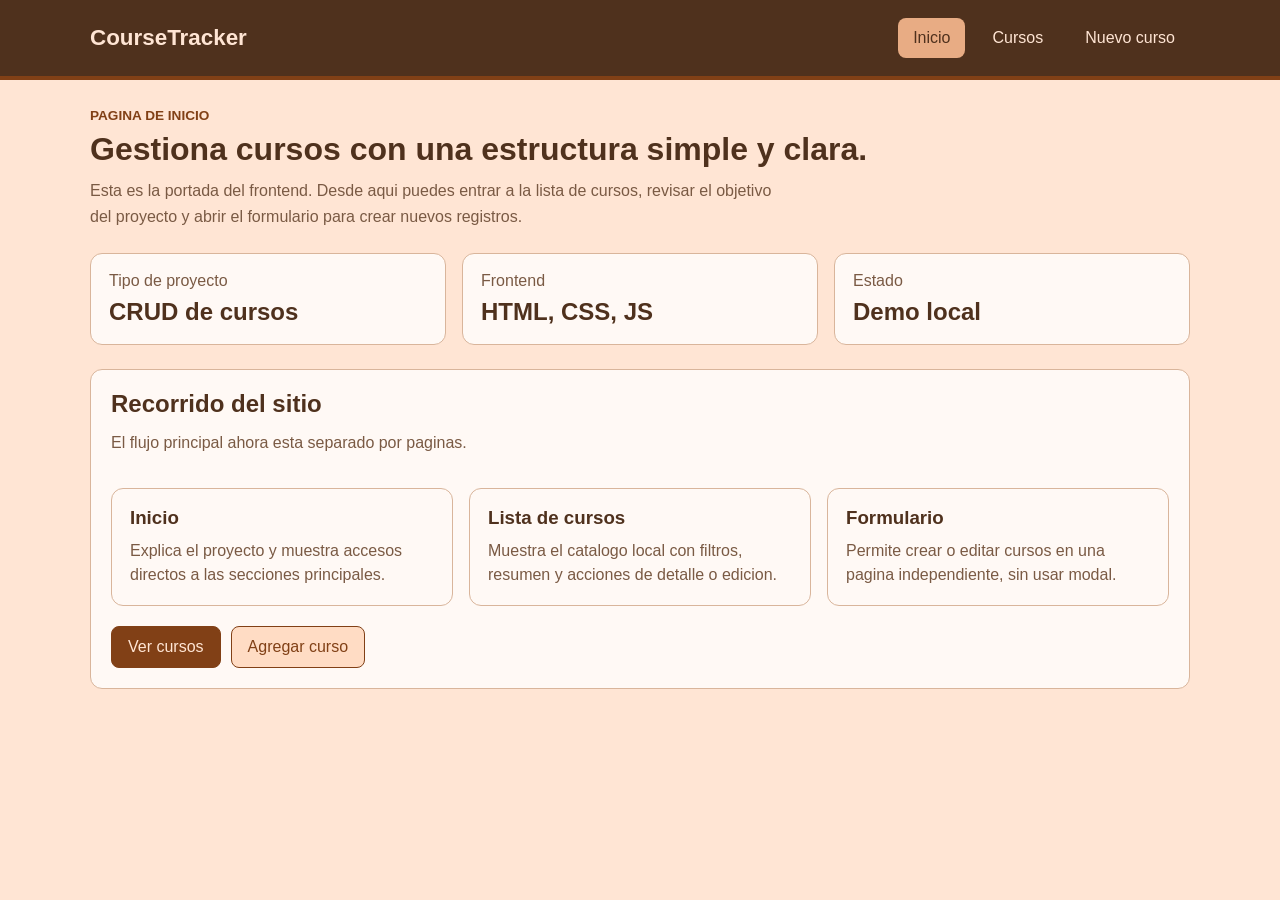
==== index.html @ 09d0627a "feat(views): Add initial implementation of CourseTracker frontend with HTML, CSS, and JavaScript fil" ====
<!DOCTYPE html>
<html lang="es">
  <head>
    <meta charset="UTF-8" />
    <meta name="viewport" content="width=device-width, initial-scale=1.0" />
    <title>CourseTracker | Inicio</title>
    <link rel="stylesheet" href="./css/styles.css" />
  </head>
  <body data-page="home">
    <header class="site-header">
      <div class="container header-row">
        <a class="brand" href="./index.html">CourseTracker</a>
        <nav class="site-nav" aria-label="Principal">
          <a class="nav-link is-active" href="./index.html">Inicio</a>
          <a class="nav-link" href="./courses.html">Cursos</a>
          <a class="nav-link" href="./form.html">Nuevo curso</a>
        </nav>
      </div>
    </header>

    <main class="container page-content">
      <section class="intro-block">
        <p class="section-kicker">Pagina de inicio</p>
        <h1>Gestiona cursos con una estructura simple y clara.</h1>
        <p class="lead">
          Esta es la portada del frontend. Desde aqui puedes entrar a la lista
          de cursos, revisar el objetivo del proyecto y abrir el formulario para
          crear nuevos registros.
        </p>
      </section>

      <section class="summary-grid" aria-label="Resumen general">
        <article class="summary-card">
          <span>Tipo de proyecto</span>
          <strong>CRUD de cursos</strong>
        </article>
        <article class="summary-card">
          <span>Frontend</span>
          <strong>HTML, CSS, JS</strong>
        </article>
        <article class="summary-card">
          <span>Estado</span>
          <strong>Demo local</strong>
        </article>
      </section>

      <section class="panel home-panel">
        <div class="panel-header">
          <div>
            <h2>Recorrido del sitio</h2>
            <p>El flujo principal ahora esta separado por paginas.</p>
          </div>
        </div>

        <div class="home-grid">
          <article class="info-card">
            <h3>Inicio</h3>
            <p>Explica el proyecto y muestra accesos directos a las secciones principales.</p>
          </article>
          <article class="info-card">
            <h3>Lista de cursos</h3>
            <p>Muestra el catalogo local con filtros, resumen y acciones de detalle o edicion.</p>
          </article>
          <article class="info-card">
            <h3>Formulario</h3>
            <p>Permite crear o editar cursos en una pagina independiente, sin usar modal.</p>
          </article>
        </div>

        <div class="panel-actions">
          <a class="button button-primary" href="./courses.html">Ver cursos</a>
          <a class="button button-secondary" href="./form.html">Agregar curso</a>
        </div>
      </section>
    </main>
  </body>
</html>
---- css/styles.css ----
:root {
  --brown-main: #814016;
  --brown-dark: #4f311d;
  --peach: #e8ac84;
  --cream: #ffdcc4;
  --cream-light: #ffe5d4;
  --white-soft: #fff9f5;
  --text-main: #4f311d;
  --text-soft: #7a5a44;
  --border: #d9b59b;
  --radius-sm: 8px;
  --radius-md: 12px;
  --radius-lg: 16px;
}

* {
  box-sizing: border-box;
}

body {
  margin: 0;
  font-family: Arial, Helvetica, sans-serif;
  background-color: var(--cream-light);
  color: var(--text-main);
}

a {
  color: inherit;
  text-decoration: none;
}

button,
input,
select,
textarea {
  font: inherit;
}

button {
  cursor: pointer;
}

.container {
  width: min(1100px, calc(100% - 32px));
  margin: 0 auto;
}

.site-header {
  background-color: var(--brown-dark);
  border-bottom: 4px solid var(--brown-main);
}

.header-row {
  display: flex;
  justify-content: space-between;
  align-items: center;
  gap: 16px;
  padding: 18px 0;
}

.brand {
  color: var(--cream-light);
  font-size: 1.4rem;
  font-weight: 700;
}

.site-nav {
  display: flex;
  gap: 12px;
  flex-wrap: wrap;
}

.nav-link {
  padding: 10px 14px;
  border: 1px solid transparent;
  color: var(--cream-light);
  border-radius: var(--radius-sm);
}

.nav-link.is-active {
  background-color: var(--peach);
  color: var(--brown-dark);
}

.page-content {
  padding: 28px 0 40px;
}

.intro-block {
  margin-bottom: 24px;
}

.intro-compact {
  margin-bottom: 18px;
}

.section-kicker {
  margin: 0 0 8px;
  color: var(--brown-main);
  font-size: 0.85rem;
  font-weight: 700;
  text-transform: uppercase;
}

.intro-block h1 {
  margin: 0 0 10px;
  font-size: 2rem;
}

.lead {
  max-width: 700px;
  margin: 0;
  color: var(--text-soft);
  line-height: 1.6;
}

.summary-grid {
  display: grid;
  grid-template-columns: repeat(3, minmax(0, 1fr));
  gap: 16px;
  margin-bottom: 24px;
}

.home-grid {
  display: grid;
  grid-template-columns: repeat(3, minmax(0, 1fr));
  gap: 16px;
  margin-bottom: 20px;
}

.summary-card,
.panel,
.course-card,
.info-card {
  background-color: var(--white-soft);
  border: 1px solid var(--border);
  border-radius: var(--radius-md);
}

.summary-card {
  padding: 18px;
}

.info-card {
  padding: 18px;
}

.summary-card span {
  display: block;
  color: var(--text-soft);
  margin-bottom: 8px;
}

.info-card h3 {
  margin: 0 0 10px;
}

.info-card p {
  margin: 0;
  color: var(--text-soft);
  line-height: 1.5;
}

.summary-card strong {
  font-size: 1.5rem;
}

.panel {
  padding: 20px;
}

.home-panel .panel-actions {
  margin-top: 8px;
}

.panel-header {
  display: flex;
  justify-content: space-between;
  align-items: flex-start;
  gap: 16px;
  margin-bottom: 20px;
}

.panel-header h2,
.detail-panel h2,
.form-panel h2 {
  margin: 0 0 8px;
}

.panel-header p,
.detail-panel p,
.detail-grid dd,
.course-card p,
.empty-state p {
  color: var(--text-soft);
}

.panel-actions,
.form-actions,
.card-actions,
.detail-actions {
  display: flex;
  gap: 10px;
  flex-wrap: wrap;
}

.button {
  display: inline-block;
  padding: 11px 16px;
  border: 1px solid var(--brown-main);
  background-color: transparent;
  color: var(--brown-main);
  border-radius: var(--radius-sm);
}

.button-primary {
  background-color: var(--brown-main);
  color: var(--cream-light);
}

.button-secondary {
  background-color: var(--cream);
}

.filters-row {
  display: grid;
  grid-template-columns: 2fr 1fr;
  gap: 16px;
  margin-bottom: 20px;
}

.field {
  display: flex;
  flex-direction: column;
  gap: 8px;
}

.field span {
  font-weight: 700;
}

.field input,
.field select,
.field textarea {
  width: 100%;
  padding: 12px;
  border: 1px solid var(--border);
  background-color: #ffffff;
  color: var(--text-main);
  border-radius: var(--radius-sm);
}

.course-list {
  display: grid;
  grid-template-columns: repeat(auto-fit, minmax(250px, 1fr));
  gap: 16px;
}

.course-card {
  padding: 18px;
}

.course-card h3,
.detail-panel h3,
.empty-state h3 {
  margin: 0 0 10px;
}

.course-badge,
.detail-badge {
  display: inline-block;
  padding: 6px 10px;
  margin-bottom: 12px;
  background-color: var(--peach);
  color: var(--brown-dark);
  font-size: 0.9rem;
  font-weight: 700;
  border-radius: 999px;
}

.course-meta,
.detail-meta {
  display: grid;
  gap: 6px;
  margin-bottom: 12px;
  color: var(--text-soft);
}

.course-price {
  margin: 12px 0;
  font-size: 1.1rem;
  font-weight: 700;
  color: var(--brown-main);
}

.empty-state {
  padding: 30px 20px;
  text-align: center;
  border: 1px dashed var(--border);
  background-color: var(--cream);
  border-radius: var(--radius-md);
}

.detail-panel {
  max-width: 760px;
}

.detail-header {
  margin-bottom: 20px;
}

.detail-grid {
  display: grid;
  grid-template-columns: repeat(2, minmax(0, 1fr));
  gap: 14px;
  margin: 20px 0;
}

.detail-grid div {
  padding: 14px;
  background-color: var(--cream);
  border: 1px solid var(--border);
  border-radius: var(--radius-sm);
}

.detail-grid dt {
  margin-bottom: 6px;
  font-weight: 700;
}

.detail-grid dd {
  margin: 0;
}

.course-form {
  display: grid;
  gap: 18px;
}

.form-grid {
  display: grid;
  grid-template-columns: repeat(2, minmax(0, 1fr));
  gap: 16px;
}

.notice-box {
  padding: 18px;
  background-color: var(--cream);
  border: 1px solid var(--border);
  border-radius: var(--radius-lg);
}

@media (max-width: 780px) {
  .header-row,
  .panel-header {
    flex-direction: column;
    align-items: stretch;
  }

  .summary-grid,
  .home-grid,
  .filters-row,
  .form-grid,
  .detail-grid {
    grid-template-columns: 1fr;
  }

  .container {
    width: min(100% - 20px, 1100px);
  }
}
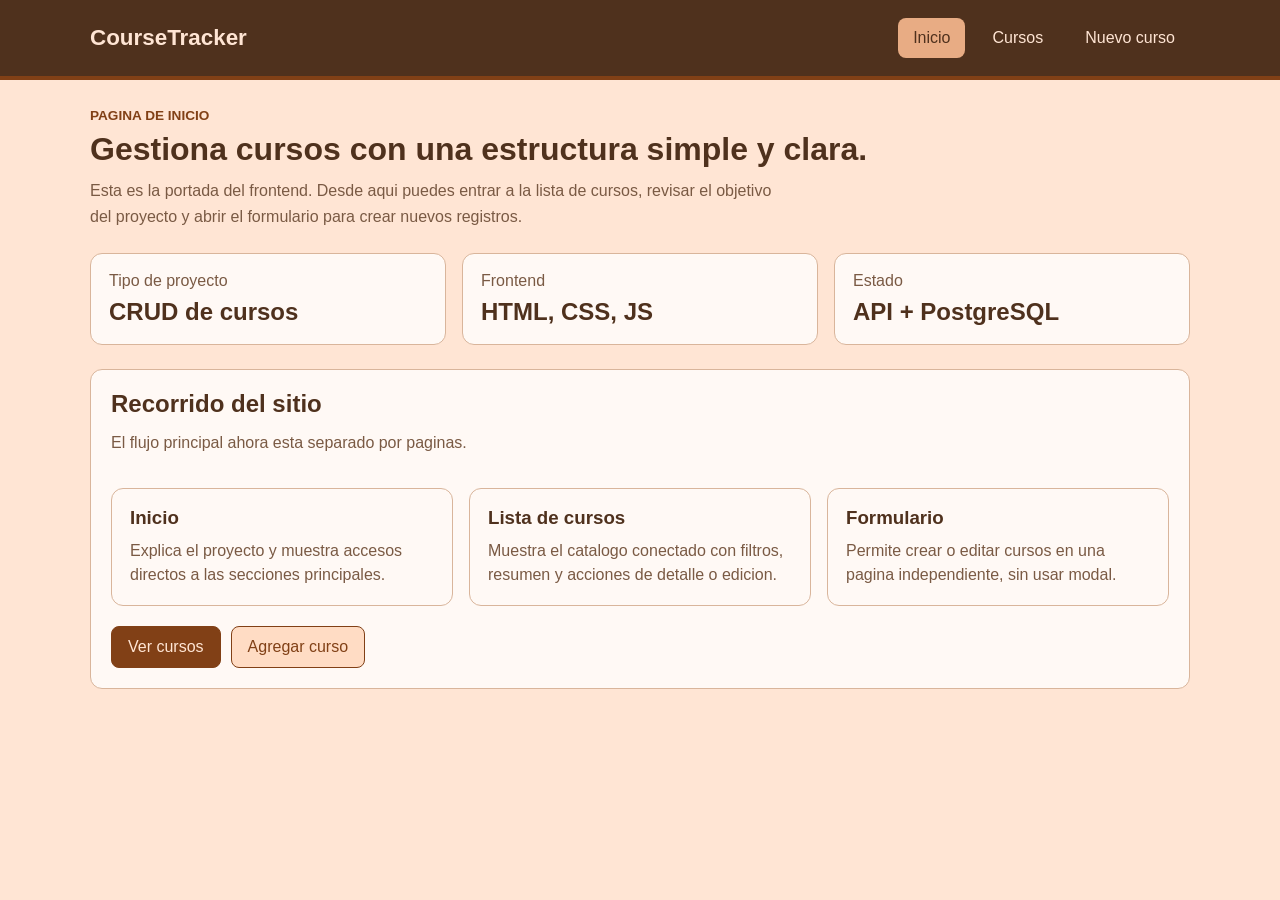
==== commit 2d9147b9: "feat(frontend): connect course pages to backend api" ====
--- a/index.html
+++ b/index.html
@@ -40,7 +40,7 @@
         </article>
         <article class="summary-card">
           <span>Estado</span>
-          <strong>Demo local</strong>
+          <strong>API + PostgreSQL</strong>
         </article>
       </section>
 
@@ -59,7 +59,7 @@
           </article>
           <article class="info-card">
             <h3>Lista de cursos</h3>
-            <p>Muestra el catalogo local con filtros, resumen y acciones de detalle o edicion.</p>
+            <p>Muestra el catalogo conectado con filtros, resumen y acciones de detalle o edicion.</p>
           </article>
           <article class="info-card">
             <h3>Formulario</h3>
--- a/css/styles.css
+++ b/css/styles.css
@@ -40,6 +40,14 @@
   cursor: pointer;
 }
 
+button:disabled,
+input:disabled,
+select:disabled,
+textarea:disabled {
+  cursor: not-allowed;
+  opacity: 0.7;
+}
+
 .container {
   width: min(1100px, calc(100% - 32px));
   margin: 0 auto;
@@ -220,6 +228,11 @@
 
 .button-secondary {
   background-color: var(--cream);
+}
+
+.text-link {
+  color: var(--brown-main);
+  text-decoration: underline;
 }
 
 .filters-row {
@@ -350,6 +363,15 @@
   border-radius: var(--radius-lg);
 }
 
+.notice-box[data-state='error'] {
+  background-color: var(--cream-light);
+  border-color: var(--brown-main);
+}
+
+.notice-box[data-state='info'] {
+  background-color: var(--white-soft);
+}
+
 @media (max-width: 780px) {
   .header-row,
   .panel-header {
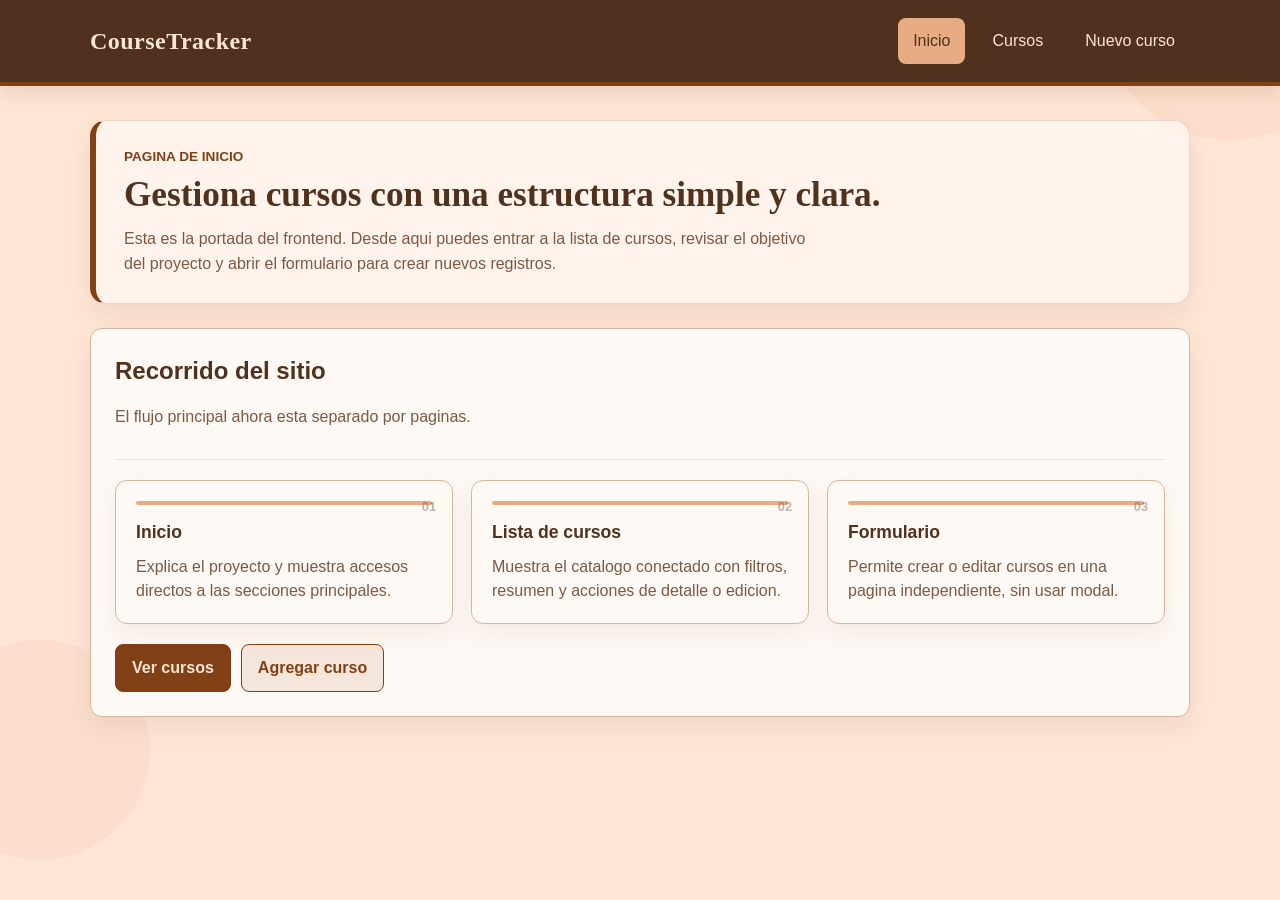
==== commit 067f0cdb: "feat(frontend): enhance course catalog and detail views with visual elements and improved layout" ====
--- a/index.html
+++ b/index.html
@@ -27,21 +27,6 @@
           de cursos, revisar el objetivo del proyecto y abrir el formulario para
           crear nuevos registros.
         </p>
-      </section>
-
-      <section class="summary-grid" aria-label="Resumen general">
-        <article class="summary-card">
-          <span>Tipo de proyecto</span>
-          <strong>CRUD de cursos</strong>
-        </article>
-        <article class="summary-card">
-          <span>Frontend</span>
-          <strong>HTML, CSS, JS</strong>
-        </article>
-        <article class="summary-card">
-          <span>Estado</span>
-          <strong>API + PostgreSQL</strong>
-        </article>
       </section>
 
       <section class="panel home-panel">
--- a/css/styles.css
+++ b/css/styles.css
@@ -8,6 +8,9 @@
   --text-main: #4f311d;
   --text-soft: #7a5a44;
   --border: #d9b59b;
+  --sand-soft: #f4e6da;
+  --shadow-sm: 0 10px 24px rgba(79, 49, 29, 0.08);
+  --shadow-md: 0 14px 32px rgba(79, 49, 29, 0.12);
   --radius-sm: 8px;
   --radius-md: 12px;
   --radius-lg: 16px;
@@ -19,9 +22,36 @@
 
 body {
   margin: 0;
-  font-family: Arial, Helvetica, sans-serif;
+  font-family: "Trebuchet MS", "Segoe UI", Geneva, sans-serif;
   background-color: var(--cream-light);
   color: var(--text-main);
+  line-height: 1.5;
+  position: relative;
+}
+
+body::before,
+body::after {
+  content: '';
+  position: fixed;
+  z-index: -1;
+  border-radius: 999px;
+  opacity: 0.45;
+}
+
+body::before {
+  top: -120px;
+  right: -80px;
+  width: 260px;
+  height: 260px;
+  background-color: rgba(232, 172, 132, 0.28);
+}
+
+body::after {
+  left: -70px;
+  bottom: 40px;
+  width: 220px;
+  height: 220px;
+  background-color: rgba(129, 64, 22, 0.08);
 }
 
 a {
@@ -56,6 +86,7 @@
 .site-header {
   background-color: var(--brown-dark);
   border-bottom: 4px solid var(--brown-main);
+  box-shadow: 0 6px 18px rgba(79, 49, 29, 0.12);
 }
 
 .header-row {
@@ -68,8 +99,10 @@
 
 .brand {
   color: var(--cream-light);
-  font-size: 1.4rem;
-  font-weight: 700;
+  font-size: 1.5rem;
+  font-weight: 700;
+  letter-spacing: 0.02em;
+  font-family: Georgia, "Times New Roman", serif;
 }
 
 .site-nav {
@@ -83,6 +116,12 @@
   border: 1px solid transparent;
   color: var(--cream-light);
   border-radius: var(--radius-sm);
+  transition: background-color 0.18s ease, border-color 0.18s ease, color 0.18s ease;
+}
+
+.nav-link:hover {
+  background-color: rgba(255, 229, 212, 0.12);
+  border-color: rgba(255, 229, 212, 0.2);
 }
 
 .nav-link.is-active {
@@ -91,11 +130,17 @@
 }
 
 .page-content {
-  padding: 28px 0 40px;
+  padding: 34px 0 52px;
 }
 
 .intro-block {
   margin-bottom: 24px;
+  padding: 26px 28px;
+  background-color: rgba(255, 249, 245, 0.72);
+  border: 1px solid rgba(129, 64, 22, 0.16);
+  border-left: 6px solid var(--brown-main);
+  border-radius: var(--radius-lg);
+  box-shadow: var(--shadow-sm);
 }
 
 .intro-compact {
@@ -112,7 +157,9 @@
 
 .intro-block h1 {
   margin: 0 0 10px;
-  font-size: 2rem;
+  font-size: 2.2rem;
+  line-height: 1.15;
+  font-family: Georgia, "Times New Roman", serif;
 }
 
 .lead {
@@ -132,7 +179,7 @@
 .home-grid {
   display: grid;
   grid-template-columns: repeat(3, minmax(0, 1fr));
-  gap: 16px;
+  gap: 18px;
   margin-bottom: 20px;
 }
 
@@ -143,14 +190,29 @@
   background-color: var(--white-soft);
   border: 1px solid var(--border);
   border-radius: var(--radius-md);
+  box-shadow: var(--shadow-sm);
 }
 
 .summary-card {
   padding: 18px;
+  position: relative;
+  overflow: hidden;
 }
 
 .info-card {
-  padding: 18px;
+  padding: 20px;
+  position: relative;
+}
+
+.summary-card::before,
+.info-card::before {
+  content: '';
+  display: block;
+  width: 100%;
+  height: 4px;
+  background-color: var(--peach);
+  border-radius: 999px;
+  margin-bottom: 14px;
 }
 
 .summary-card span {
@@ -161,6 +223,7 @@
 
 .info-card h3 {
   margin: 0 0 10px;
+  font-size: 1.1rem;
 }
 
 .info-card p {
@@ -169,12 +232,38 @@
   line-height: 1.5;
 }
 
+.home-grid .info-card:nth-child(1)::after,
+.home-grid .info-card:nth-child(2)::after,
+.home-grid .info-card:nth-child(3)::after {
+  position: absolute;
+  top: 16px;
+  right: 16px;
+  font-size: 0.8rem;
+  font-weight: 700;
+  color: rgba(79, 49, 29, 0.35);
+}
+
+.home-grid .info-card:nth-child(1)::after {
+  content: '01';
+}
+
+.home-grid .info-card:nth-child(2)::after {
+  content: '02';
+}
+
+.home-grid .info-card:nth-child(3)::after {
+  content: '03';
+}
+
 .summary-card strong {
+  display: block;
   font-size: 1.5rem;
+  line-height: 1.2;
 }
 
 .panel {
-  padding: 20px;
+  padding: 24px;
+  backdrop-filter: blur(1px);
 }
 
 .home-panel .panel-actions {
@@ -187,6 +276,8 @@
   align-items: flex-start;
   gap: 16px;
   margin-bottom: 20px;
+  padding-bottom: 14px;
+  border-bottom: 1px solid rgba(129, 64, 22, 0.12);
 }
 
 .panel-header h2,
@@ -210,6 +301,7 @@
   display: flex;
   gap: 10px;
   flex-wrap: wrap;
+  align-items: center;
 }
 
 .button {
@@ -219,6 +311,9 @@
   background-color: transparent;
   color: var(--brown-main);
   border-radius: var(--radius-sm);
+  font-weight: 700;
+  transition: transform 0.18s ease, box-shadow 0.18s ease, background-color 0.18s ease,
+    color 0.18s ease, border-color 0.18s ease;
 }
 
 .button-primary {
@@ -227,7 +322,12 @@
 }
 
 .button-secondary {
-  background-color: var(--cream);
+  background-color: var(--sand-soft);
+}
+
+.button:hover:not(:disabled) {
+  transform: translateY(-1px);
+  box-shadow: 0 8px 18px rgba(79, 49, 29, 0.14);
 }
 
 .text-link {
@@ -240,6 +340,10 @@
   grid-template-columns: 2fr 1fr;
   gap: 16px;
   margin-bottom: 20px;
+  padding: 16px;
+  background-color: rgba(255, 220, 196, 0.35);
+  border: 1px solid rgba(129, 64, 22, 0.12);
+  border-radius: var(--radius-md);
 }
 
 .field {
@@ -261,22 +365,49 @@
   background-color: #ffffff;
   color: var(--text-main);
   border-radius: var(--radius-sm);
+  transition: border-color 0.18s ease, box-shadow 0.18s ease, background-color 0.18s ease;
+}
+
+.field input:focus,
+.field select:focus,
+.field textarea:focus {
+  outline: none;
+  border-color: var(--brown-main);
+  box-shadow: 0 0 0 3px rgba(129, 64, 22, 0.12);
 }
 
 .course-list {
   display: grid;
-  grid-template-columns: repeat(auto-fit, minmax(250px, 1fr));
-  gap: 16px;
+  grid-template-columns: repeat(auto-fit, minmax(280px, 1fr));
+  gap: 20px;
 }
 
 .course-card {
-  padding: 18px;
+  padding: 0;
+  display: flex;
+  flex-direction: column;
+  gap: 10px;
+  min-height: 100%;
+  transition: transform 0.18s ease, box-shadow 0.18s ease;
+  overflow: hidden;
+  background-color: rgba(255, 249, 245, 0.95);
+}
+
+.course-card:hover {
+  transform: translateY(-2px);
+  box-shadow: var(--shadow-md);
 }
 
 .course-card h3,
 .detail-panel h3,
 .empty-state h3 {
   margin: 0 0 10px;
+}
+
+.course-card h3 {
+  font-size: 1.15rem;
+  line-height: 1.3;
+  font-family: Georgia, "Times New Roman", serif;
 }
 
 .course-badge,
@@ -297,13 +428,102 @@
   gap: 6px;
   margin-bottom: 12px;
   color: var(--text-soft);
+  font-size: 0.95rem;
+}
+
+.course-card-body {
+  display: flex;
+  flex-direction: column;
+  gap: 10px;
+  padding: 0 18px 18px;
+  min-height: 100%;
+}
+
+.course-card-topline,
+.detail-topline {
+  display: flex;
+  gap: 8px;
+  align-items: center;
+  flex-wrap: wrap;
+}
+
+.course-chip {
+  display: inline-flex;
+  align-items: center;
+  padding: 5px 9px;
+  border-radius: 999px;
+  background-color: rgba(79, 49, 29, 0.08);
+  color: var(--brown-dark);
+  font-size: 0.8rem;
+  font-weight: 700;
+}
+
+.course-card-media,
+.detail-visual {
+  display: flex;
+  align-items: flex-end;
+  justify-content: space-between;
+  min-height: 178px;
+  background-color: var(--sand-soft);
+  border-bottom: 1px solid rgba(129, 64, 22, 0.14);
+  overflow: hidden;
+}
+
+.course-card-media {
+  aspect-ratio: 16 / 10;
+}
+
+.course-card-media img,
+.detail-visual img {
+  width: 100%;
+  height: 100%;
+  object-fit: cover;
+  display: block;
+}
+
+.course-card-media-placeholder,
+.detail-visual-placeholder {
+  padding: 18px;
+  background-color: rgba(232, 172, 132, 0.92);
+  color: var(--brown-dark);
+}
+
+.course-card-initials,
+.detail-visual-initials {
+  display: inline-flex;
+  align-items: center;
+  justify-content: center;
+  width: 56px;
+  height: 56px;
+  border-radius: 18px;
+  background-color: rgba(255, 249, 245, 0.78);
+  font-size: 1.35rem;
+  font-weight: 700;
+  letter-spacing: 0.04em;
+}
+
+.course-card-platform,
+.detail-visual-platform {
+  display: inline-flex;
+  align-items: center;
+  padding: 6px 10px;
+  border-radius: 999px;
+  background-color: rgba(255, 249, 245, 0.78);
+  font-size: 0.85rem;
+  font-weight: 700;
 }
 
 .course-price {
-  margin: 12px 0;
-  font-size: 1.1rem;
+  margin: 8px 0 0;
+  font-size: 1.16rem;
   font-weight: 700;
   color: var(--brown-main);
+}
+
+.card-actions {
+  margin-top: auto;
+  padding-top: 12px;
+  border-top: 1px solid rgba(129, 64, 22, 0.12);
 }
 
 .empty-state {
@@ -315,11 +535,42 @@
 }
 
 .detail-panel {
-  max-width: 760px;
+  max-width: 860px;
 }
 
 .detail-header {
-  margin-bottom: 20px;
+  margin-bottom: 0;
+}
+
+.detail-header p {
+  max-width: 60ch;
+}
+
+.detail-header .detail-badge {
+  margin-bottom: 14px;
+}
+
+.detail-hero {
+  display: grid;
+  grid-template-columns: minmax(240px, 320px) 1fr;
+  gap: 22px;
+  align-items: stretch;
+  margin-bottom: 24px;
+}
+
+.detail-visual {
+  min-height: 280px;
+  aspect-ratio: 4 / 5;
+  border: 1px solid rgba(129, 64, 22, 0.14);
+  border-radius: var(--radius-lg);
+  box-shadow: var(--shadow-sm);
+}
+
+.detail-visual-placeholder {
+  flex-direction: column;
+  align-items: flex-start;
+  justify-content: flex-end;
+  gap: 12px;
 }
 
 .detail-grid {
@@ -356,11 +607,16 @@
   gap: 16px;
 }
 
+.form-panel {
+  max-width: 860px;
+}
+
 .notice-box {
   padding: 18px;
   background-color: var(--cream);
   border: 1px solid var(--border);
   border-radius: var(--radius-lg);
+  box-shadow: var(--shadow-sm);
 }
 
 .notice-box[data-state='error'] {
@@ -383,11 +639,25 @@
   .home-grid,
   .filters-row,
   .form-grid,
-  .detail-grid {
+  .detail-grid,
+  .detail-hero {
     grid-template-columns: 1fr;
   }
 
   .container {
     width: min(100% - 20px, 1100px);
   }
-}
+
+  .intro-block {
+    padding: 18px;
+  }
+
+  .filters-row {
+    padding: 14px;
+  }
+
+  .course-card-media,
+  .detail-visual {
+    min-height: 190px;
+  }
+}
